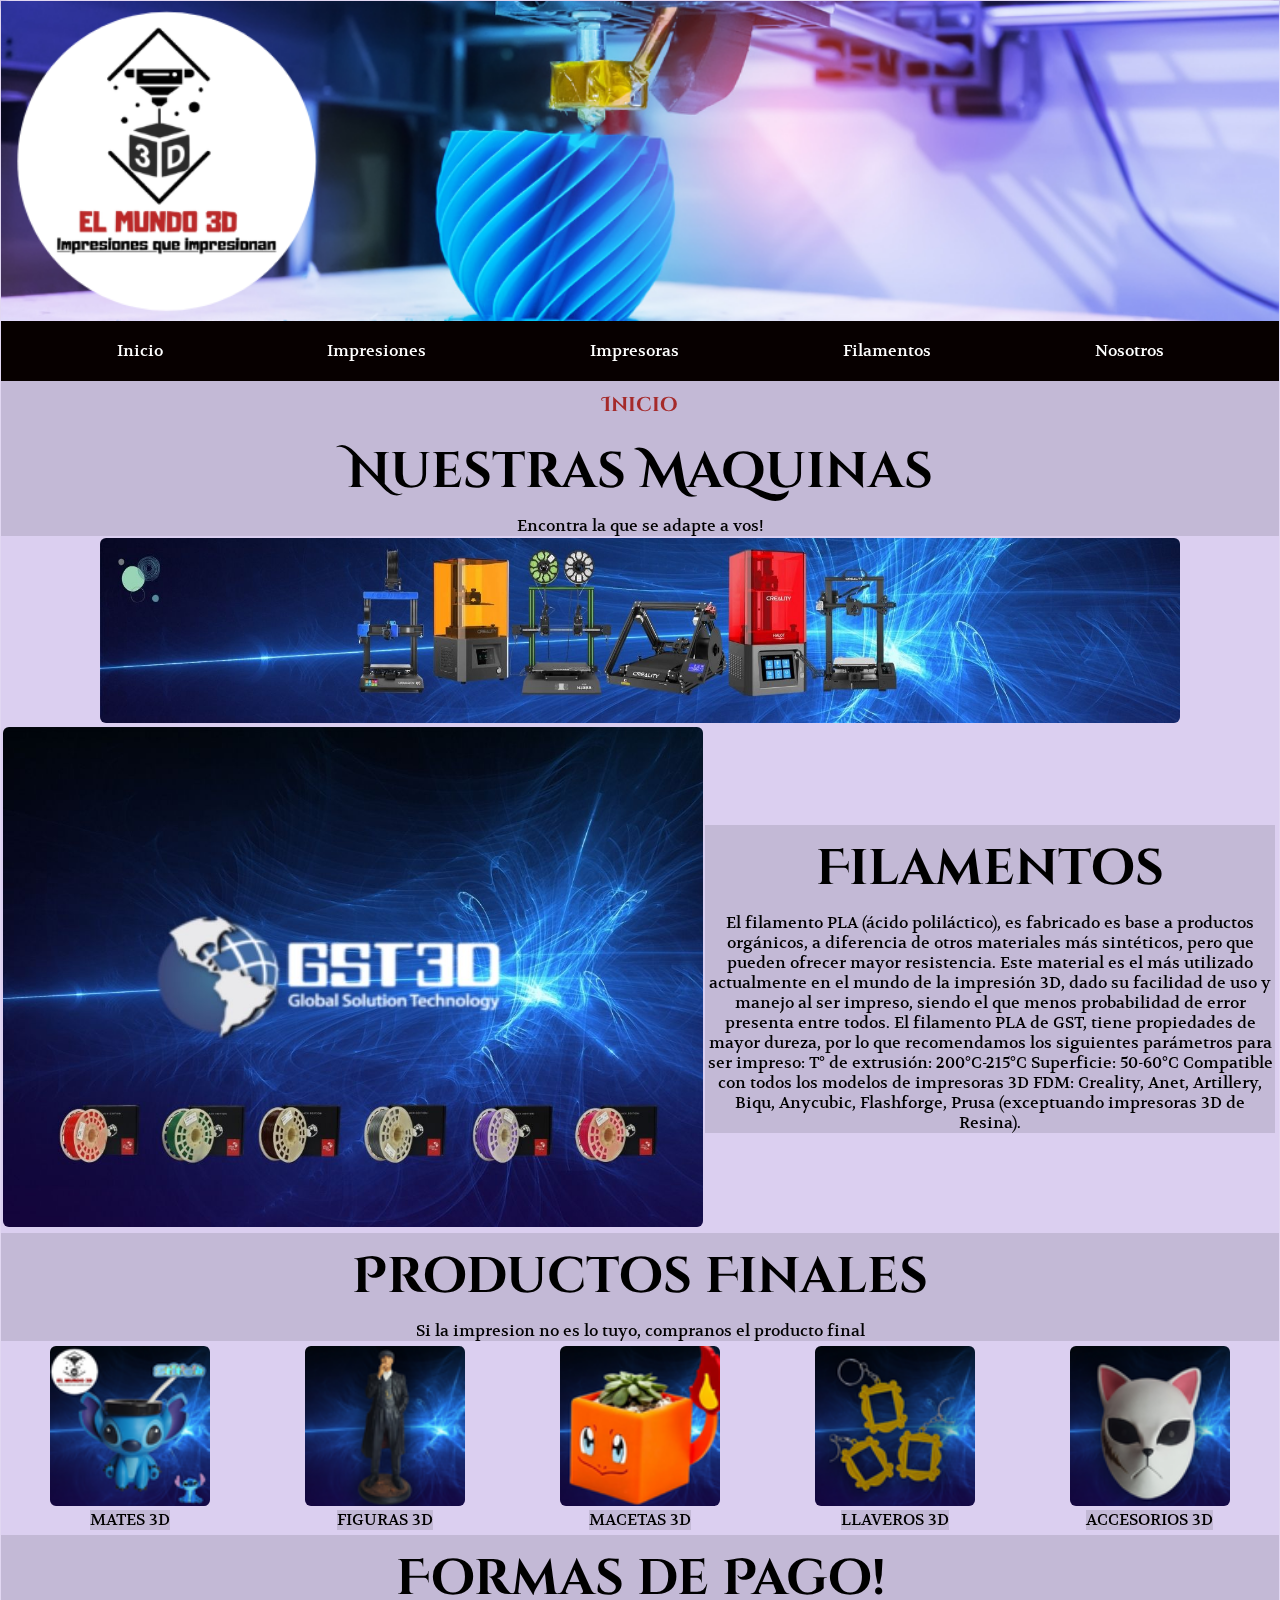
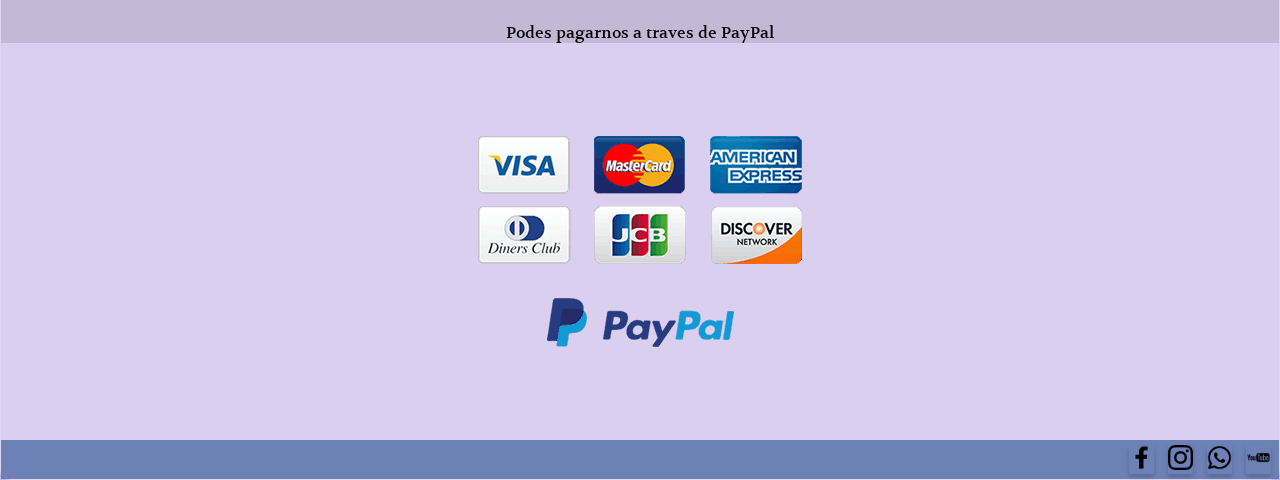
==== index.html @ e0b83f8a "Arrancando con git" ====
<!DOCTYPE html>
<html lang="es">
  

  <head>
    <meta charset="utf-8">
    <meta http-equiv="X-UA-Compatible" content="IE-edge">
    <meta name="viewport" content="width=device-width, initial-scale=1.0">
<title>EL MUNDO 3D</title>
    <link rel="stylesheet" href="/CSS/style.css">
    <link rel="preconnect" href="https://fonts.googleapis.com">
<link rel="preconnect" href="https://fonts.gstatic.com" crossorigin>
<link href="https://fonts.googleapis.com/css2?family=Volkhov&display=swap" rel="stylesheet">
<link rel="preconnect" href="https://fonts.googleapis.com">
<link rel="preconnect" href="https://fonts.gstatic.com" crossorigin>
<link href="https://fonts.googleapis.com/css2?family=Cinzel+Decorative:wght@900&family=Volkhov&display=swap" rel="stylesheet">


  </head>
  <body>
    <div class="cont">
    <header>
      <div class="cabecera">
        <img id="logo1" src="IMG/logo1.png" alt="logo">
  
      
<div id="menu">
  <nav>
    <ul>
       <li><a href="index.html">Inicio</a></li>
       <li><a href="/PAGINAS/Impresiones.html">Impresiones</a></li>
       <li><a href="/PAGINAS/Impresoras.html">Impresoras</a></li>
       <li><a href="/PAGINAS/Filamentos.html">Filamentos</a></li>
       <li><a href="/PAGINAS/">Nosotros</a></li>
       
       </div>
    </ul>
</nav>
</div>
</div>
    </header>
  </div>
    <main>
      <div class="cuerpo1">
<h1>Inicio</h1>

  <h2>Nuestras Maquinas</h2>
  <p>Encontra la que se adapte a vos!</p>
  <div class="imagen">
    <img src="/IMG/logo 3.jpg" width="1080" height="185" alt="Impresoras">
</div>

<div class="filamentomedio">
  <div>
    <img src="IMG/Filamento.jpg" width="700" height="500" alt="Filamento">
  
  </div>
  <div class="fila">
    <h2>Filamentos</h2>
    <p>El filamento PLA (ácido poliláctico), es fabricado es base a productos orgánicos, a diferencia de otros materiales más sintéticos, pero que pueden ofrecer mayor resistencia. Este material es el
      más utilizado actualmente en el mundo de la impresión 3D, dado su facilidad de uso y manejo al ser impreso, siendo el que menos probabilidad de error presenta entre todos.
      
      El filamento PLA de GST, tiene propiedades de mayor dureza, por lo que recomendamos los siguientes parámetros para ser impreso:
      
      T° de extrusión: 200°C-215°C
      Superficie: 50-60°C
      
      
      Compatible con todos los modelos de impresoras 3D FDM:
      Creality, Anet, Artillery, Biqu, Anycubic, Flashforge, Prusa (exceptuando impresoras 3D de Resina).</p>
  </div>
</div>
<section>
  <h2>Productos Finales</h2>
  <p>Si la impresion no es lo tuyo, compranos el producto final</p>
  <div class="impresiones">
      <div class="impresiones3d">
        <a href="/PAGINAS/Impresiones.html">
        <img src="/IMG/impresiones/Stitch.png" height="160">
        </a>
        <p>MATES 3D</p>
      </div>
      <div class="impresiones3d">
        <a href="/PAGINAS/Impresiones.html">
        <img src="/IMG/impresiones/Figuras.png" height="160">
        </a>
        <p>FIGURAS 3D</p>
      </div>
      <div class="impresiones3d">
        <a href="/PAGINAS/Impresiones.html">
        <img src="/IMG/impresiones/Macetas.png" height="160">
        </a>
        <p>MACETAS 3D</p>
      </div>
      <div class="impresiones3d">
        <a href="/PAGINAS/Impresiones.html">
        <img src="/IMG/impresiones/Lllaveros3d.png" height="160">
        </a>
        <p>LLAVEROS 3D</p>
      </div>
      <div class="impresiones3d">
        <a href="/PAGINAS/Impresiones.html">
        <img src="/IMG/impresiones/Accesorios3d.png" height="160">
        </a>
        <P>ACCESORIOS 3D</P>
      </div>
    
  
    </div>
  </div>
</section>
<section>
  <div>
  <h2>Formas de Pago!</h2>
  <p>Podes pagarnos a traves de PayPal</p>
  <div class="tarjetas">
    <img src="/IMG/usapagos-530x397.png" alt="TARJETAS">
  </div>
  </div>
</section>
</div>
    </main>
    <footer>
      <div class="redessociales">
        <ul>
          <li><a class="facebook" href="">
        <img src="/IMG/redes-sociales/facebook-f.png" height="25px" width="25px" alt="">
          </a></li>
          <li><a class="instagram" href="">
            <img src="/IMG/redes-sociales/instagram-glyph.png" height="25px" width="25px" alt="">
          </a></li>
          <li><a class="whatsapp" href="">
            <img src="/IMG/redes-sociales/social-media-26.png" height="25px" width="25px" alt="">
          </a></li>
          <li><a class="youtube" href="">
            <img src="/IMG/redes-sociales/youtube-2.png" height="25px" width="25px" alt="">
          </a></li>
        </ul>
      </div>

    </footer>
  </body>
</html>
---- CSS/style.css ----
*{
  box-sizing: border-box;
  border: 0;
  margin: 0;

  
}
body {
    background: rgba( 74, 13, 179, 0.2 );
    box-shadow: 0 8px 32px 0 rgba( 31, 38, 135, 0.37 );
    backdrop-filter: blur( 1px );
    -webkit-backdrop-filter: blur( 1px );
    border-radius: 10px;
    border: 1px solid #ffffff2e;
}

.cont {
  display: grid;
  grid-template-areas: cabecera 
  cuerpo1 
  redessociales
}

.cabecera {
  grid-area: cabecera;
}
.cuerpo1 {
  grid-area: cuerpo1;
}



#logo1 {
  display: flex;
  width: 100%;
  margin: 0% auto;
}

#menu {
  display: flex;
background-color: rgb(7, 0, 0);
font-family: 'Volkhov', serif;
justify-content: center;


}
  

#menu ul {
  list-style: none;
  margin: 0;
  padding: 0;
  border: black;
  }
#menu ul li{
  display: inline-block;

}
#menu ul li a{
  color: rgb(255, 255, 255);
  display: block;
  padding: 20px 80px;

  text-decoration: none;
}

#menu ul li a:hover{
  background-color: #4f6ba7c8;

}



h1 {
  color: brown;
  text-align: center;
  font-size: 20px;
  background-color: rgba(0, 0, 0, 0.107);
  border: black;
  padding: 10px;
  margin: 0;
  font-family: 'Cinzel Decorative', cursive;

}
h2 {
  color: black;
  font-size: 50px;
  font-family: 'Cinzel Decorative', cursive;
  text-align: center;
  background-color: rgba(0, 0, 0, 0.107);
  border: black;
  margin: 0;
  padding: 10px;
}

p {
  font-family: 'Volkhov', serif;
  text-align: center;
  background-color: rgba(0, 0, 0, 0.107);
  margin: 0;
  padding: 0;
  
}

.imagen{
  display: flex;
  justify-content: center;
  size: 50%;
  border-radius: 6px;
  padding: 2px;
}
.imagen img{
  border-radius: 6px;
}

.filamentomedio{
  display: flex;
  padding: 2px;
  justify-content: center;

}

.filamentomedio img{
  border-radius: 6px;
}

.fila{
  display: flex;
  justify-content: center;
  text-align: center;
  border: 1px;
  flex-direction: column;
  padding: 2px;
}

.impresiones { 
  display: flex;
  flex-direction: row;
  justify-content: space-between;
  padding: 2px;

}
.impresiones div{
  
  width: 400px;
  height: 190px;
  justify-content: center;
  
}


.impresiones3d img {
  max-width: 400%;
  border-radius: 6px;



}

.impresiones3d {
  display: -webkit-box;
  display: flex;
  justify-content: center;
  flex-direction: column;
  height: 100%;
  align-items: center;
}


.tarjetas {
  display: flex;
  justify-content: center;
  padding: 0%;
}

.redessociales {
  grid-area: redessociales;
  display: flex;
  align-items: center;
  justify-content: right;
  background-color: #4f6ba7c8;
  margin: 0;
  padding: 3px;
}
.redessociales ul li{
  display: inline-block;
  margin: 2px 5px;
  width: auto;
  height: auto;
  text-align: center;
  align-items: center;
  border-radius: 6px;
}
.redessociales ul li a{
  display: block;
  box-shadow: 0 3px 5px 0px rgb(0, 0, 0, .2);
  transition: .2s;

}
.redessociales ul:hover a{
  filter: blur(2px);
  border-radius: 6px;

}
.redessociales ul li a:hover{
  transform: translateY(-3px) scale(1.05);
  box-shadow: 0 5px 5px 0px rgb(0, 0, 0, .4);
  filter: none;
  border-radius: 6px;

}
.redessociales ul li .facebook:hover{
  background-color: #3b5999;
  border-radius: 6px;
}
.redessociales ul li .instagram:hover{
  background-color: #e5505f;
  border-radius: 6px;
}
.redessociales ul li .whatsapp:hover{
  background-color: #24a316;
  border-radius: 6px;
}
.redessociales ul li .youtube:hover{
  background-color: #ff0000;
  border-radius: 6px;
}

.tablafilamentos{
  width: 90%;
  background-color: white;
  margin: 50px auto;
  display: grid;
  grid-template-columns: repeat(2, 1fr);
  grid-auto-rows: 20px;
  border: 1px solid #ffffff2e;


}

.titulotabla{
  grid-column-start: 1;
  grid-column-end: 4;
  background: rgb(82, 3, 53);
  color: white;
  display: flex;
  justify-content: center;
  align-items: center;
  font-weight: bold;
  font-size: 1.9em;
  border: 1px solid #ffffff2e;


}


.plaoresina{
  display: flex;
  flex-direction: row;
  justify-content: center;
  width: 100%;
  margin: 0 5px;
  
}
.plaoresina img{
  display: inline-block;
  margin: 0 5px;
  width: 200px;
  text-align: center;
  align-items: center;
  border-radius: 6px;
}
.contactanos{
  display: flex;
  justify-content: center;
  font-size: 20px;

}
.form{
  padding: 0;
  display: flex;
  font-size: 20px;
  flex-direction: column;
  justify-content: center;
  align-items: center;
  width: 640px;
  height: 440px;
  background: white;
  border-radius: 8px;
  box-shadow: 0 0 40px -10px #000;
  box-sizing: border-box;

}
h3{
  margin: 10px 0;
  padding-bottom: 10px;
  width: 180px;
  color: gray;
  border-bottom: 3px solid black;

}
imput{
  width: 100%;
  padding: 10px;
  box-sizing: border-box;
  background: none;
  outline: none;
  border: 0;
  font-family: "Monserrat", sans-serif;
  transition: all 3s;
  border-bottom: 2px solid gray;
}
button{
  float: right;
  padding: 8px 12px;
  font-family: "Monserrat", sans-serif;
  border: 2px solid gray;
  background: 0;
  color: black;
  cursor: pointer;
  transition: all 3s;

}
button:hover{
  background: gray;
  color: white;
}
.spancontacto{
bottom: -15px;
background: black;
color: white;
width: 320px;
padding: 16px 4px 16px 0;
border-radius: 6px;
font-size: 13px;
box-shadow: 10px 10px 40px -14px #000;
text-align: center;

}

@media all and (max-width:375px)/*iphone x*/{
  
  #menu {
    display: inline-block;
    align-items: center;
    margin: 0;

  }
#menu ul{
  display: grid;
    align-items: center;
    justify-content: center;
    margin: 0;
    width: 365px;

}
#menu ul li a{
  display: inline-block;
    align-items: center;
    margin: 0;
    width: auto;
}
.imagen{
  max-width: auto;
  
}
.filamentomedio {
  display: grid;
  grid-template-columns: 1fr;
  grid-template-rows: 1fr 1fr;
  max-width: 375px;

}




}
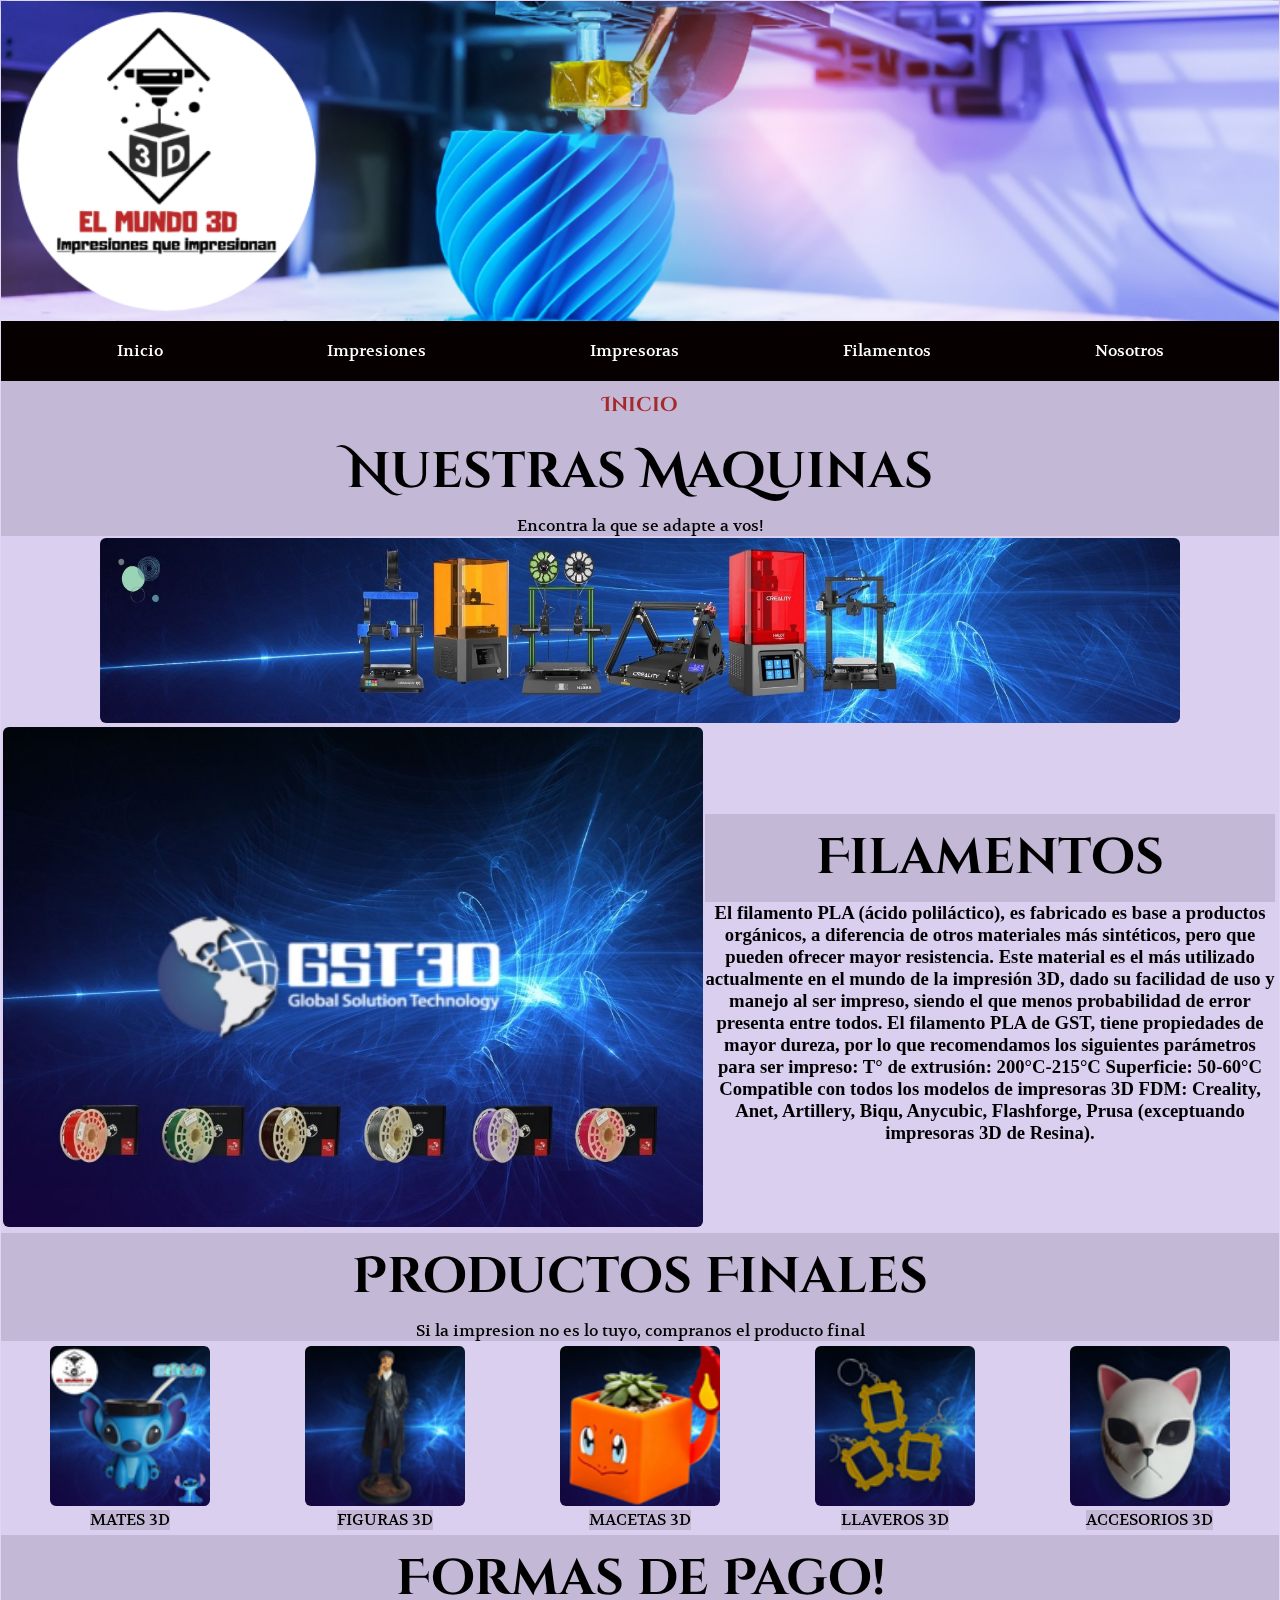
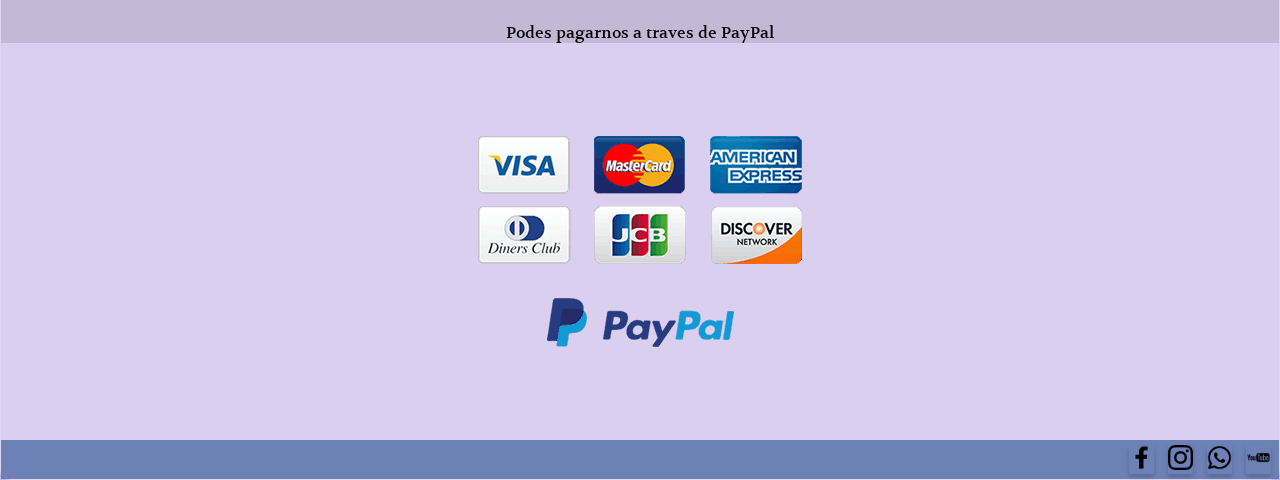
==== commit 4c2273ca: "actualizado" ====
--- a/index.html
+++ b/index.html
@@ -6,6 +6,7 @@
     <meta charset="utf-8">
     <meta http-equiv="X-UA-Compatible" content="IE-edge">
     <meta name="viewport" content="width=device-width, initial-scale=1.0">
+    <meta name="El Mundo 3D" content="Las mejores maquinas, filamentos e impresiones las encontras aca">
 <title>EL MUNDO 3D</title>
     <link rel="stylesheet" href="/CSS/style.css">
     <link rel="preconnect" href="https://fonts.googleapis.com">
@@ -14,6 +15,7 @@
 <link rel="preconnect" href="https://fonts.googleapis.com">
 <link rel="preconnect" href="https://fonts.gstatic.com" crossorigin>
 <link href="https://fonts.googleapis.com/css2?family=Cinzel+Decorative:wght@900&family=Volkhov&display=swap" rel="stylesheet">
+<link href="https://cdn.jsdelivr.net/npm/bootstrap@5.1.3/dist/css/bootstrap.min.css" rel="stylesheet" integrity="sha384-1BmE4kWBq78iYhFldvKuhfTAU6auU8tT94WrHftjDbrCEXSU1oBoqyl2QvZ6jIW3" crossorigin="anonymous">
 
 
   </head>
@@ -21,7 +23,7 @@
     <div class="cont">
     <header>
       <div class="cabecera">
-        <img id="logo1" src="IMG/logo1.png" alt="logo">
+        <img id="logo1" src="IMG/logo1.png" alt="Logo Principal">
   
       
 <div id="menu">
@@ -31,7 +33,7 @@
        <li><a href="/PAGINAS/Impresiones.html">Impresiones</a></li>
        <li><a href="/PAGINAS/Impresoras.html">Impresoras</a></li>
        <li><a href="/PAGINAS/Filamentos.html">Filamentos</a></li>
-       <li><a href="/PAGINAS/">Nosotros</a></li>
+       <li><a href="/PAGINAS/Nosotros.html">Nosotros</a></li>
        
        </div>
     </ul>
@@ -47,17 +49,17 @@
   <h2>Nuestras Maquinas</h2>
   <p>Encontra la que se adapte a vos!</p>
   <div class="imagen">
-    <img src="/IMG/logo 3.jpg" width="1080" height="185" alt="Impresoras">
+    <img src="/IMG/logo 3.jpg" width="1080" height="185" alt="Imagen Impresoras">
 </div>
 
 <div class="filamentomedio">
   <div>
-    <img src="IMG/Filamento.jpg" width="700" height="500" alt="Filamento">
+    <img src="IMG/Filamento.jpg" width="700" height="500" alt="Imagen Filamentos">
   
   </div>
   <div class="fila">
     <h2>Filamentos</h2>
-    <p>El filamento PLA (ácido poliláctico), es fabricado es base a productos orgánicos, a diferencia de otros materiales más sintéticos, pero que pueden ofrecer mayor resistencia. Este material es el
+    <h3>El filamento PLA (ácido poliláctico), es fabricado es base a productos orgánicos, a diferencia de otros materiales más sintéticos, pero que pueden ofrecer mayor resistencia. Este material es el
       más utilizado actualmente en el mundo de la impresión 3D, dado su facilidad de uso y manejo al ser impreso, siendo el que menos probabilidad de error presenta entre todos.
       
       El filamento PLA de GST, tiene propiedades de mayor dureza, por lo que recomendamos los siguientes parámetros para ser impreso:
@@ -67,7 +69,7 @@
       
       
       Compatible con todos los modelos de impresoras 3D FDM:
-      Creality, Anet, Artillery, Biqu, Anycubic, Flashforge, Prusa (exceptuando impresoras 3D de Resina).</p>
+      Creality, Anet, Artillery, Biqu, Anycubic, Flashforge, Prusa (exceptuando impresoras 3D de Resina).</h3>
   </div>
 </div>
 <section>
@@ -76,31 +78,31 @@
   <div class="impresiones">
       <div class="impresiones3d">
         <a href="/PAGINAS/Impresiones.html">
-        <img src="/IMG/impresiones/Stitch.png" height="160">
+        <img src="/IMG/impresiones/Stitch.png" height="160" alt="Imagen Mate Stitch">
         </a>
         <p>MATES 3D</p>
       </div>
       <div class="impresiones3d">
         <a href="/PAGINAS/Impresiones.html">
-        <img src="/IMG/impresiones/Figuras.png" height="160">
+        <img src="/IMG/impresiones/Figuras.png" height="160" alt="Imagen Figura Tommy Shelby">
         </a>
         <p>FIGURAS 3D</p>
       </div>
       <div class="impresiones3d">
         <a href="/PAGINAS/Impresiones.html">
-        <img src="/IMG/impresiones/Macetas.png" height="160">
+        <img src="/IMG/impresiones/Macetas.png" height="160" alt="Imagen Macetas Pokemon">
         </a>
         <p>MACETAS 3D</p>
       </div>
       <div class="impresiones3d">
         <a href="/PAGINAS/Impresiones.html">
-        <img src="/IMG/impresiones/Lllaveros3d.png" height="160">
+        <img src="/IMG/impresiones/Lllaveros3d.png" height="160" alt="Imagen Llaveros Friends">
         </a>
         <p>LLAVEROS 3D</p>
       </div>
       <div class="impresiones3d">
         <a href="/PAGINAS/Impresiones.html">
-        <img src="/IMG/impresiones/Accesorios3d.png" height="160">
+        <img src="/IMG/impresiones/Accesorios3d.png" height="160" alt="Imagen Mascara Demon Slayer">
         </a>
         <P>ACCESORIOS 3D</P>
       </div>
@@ -110,13 +112,13 @@
   </div>
 </section>
 <section>
-  <div>
+  <div class="formadepago">
   <h2>Formas de Pago!</h2>
   <p>Podes pagarnos a traves de PayPal</p>
   <div class="tarjetas">
-    <img src="/IMG/usapagos-530x397.png" alt="TARJETAS">
+    <img src="/IMG/usapagos-530x397.png" alt="Imagen TARJETAS">
   </div>
-  </div>
+</div>
 </section>
 </div>
     </main>
@@ -139,6 +141,7 @@
       </div>
 
     </footer>
+    <script src="https://cdn.jsdelivr.net/npm/bootstrap@5.1.3/dist/js/bootstrap.bundle.min.js" integrity="sha384-ka7Sk0Gln4gmtz2MlQnikT1wXgYsOg+OMhuP+IlRH9sENBO0LRn5q+8nbTov4+1p" crossorigin="anonymous"></script>
   </body>
 </html>
 
--- a/CSS/style.css
+++ b/CSS/style.css
@@ -276,29 +276,8 @@
   font-size: 20px;
 
 }
-.form{
-  padding: 0;
-  display: flex;
-  font-size: 20px;
-  flex-direction: column;
-  justify-content: center;
-  align-items: center;
-  width: 640px;
-  height: 440px;
-  background: white;
-  border-radius: 8px;
-  box-shadow: 0 0 40px -10px #000;
-  box-sizing: border-box;
-
-}
-h3{
-  margin: 10px 0;
-  padding-bottom: 10px;
-  width: 180px;
-  color: gray;
-  border-bottom: 3px solid black;
-
-}
+
+
 imput{
   width: 100%;
   padding: 10px;
@@ -338,7 +317,7 @@
 
 }
 
-@media all and (max-width:375px)/*iphone x*/{
+@media all and (max-width:425px)/*iphone x*/{
   
   #menu {
     display: inline-block;
@@ -361,7 +340,8 @@
     width: auto;
 }
 .imagen{
-  max-width: auto;
+ width: 100vw;
+
   
 }
 .filamentomedio {
